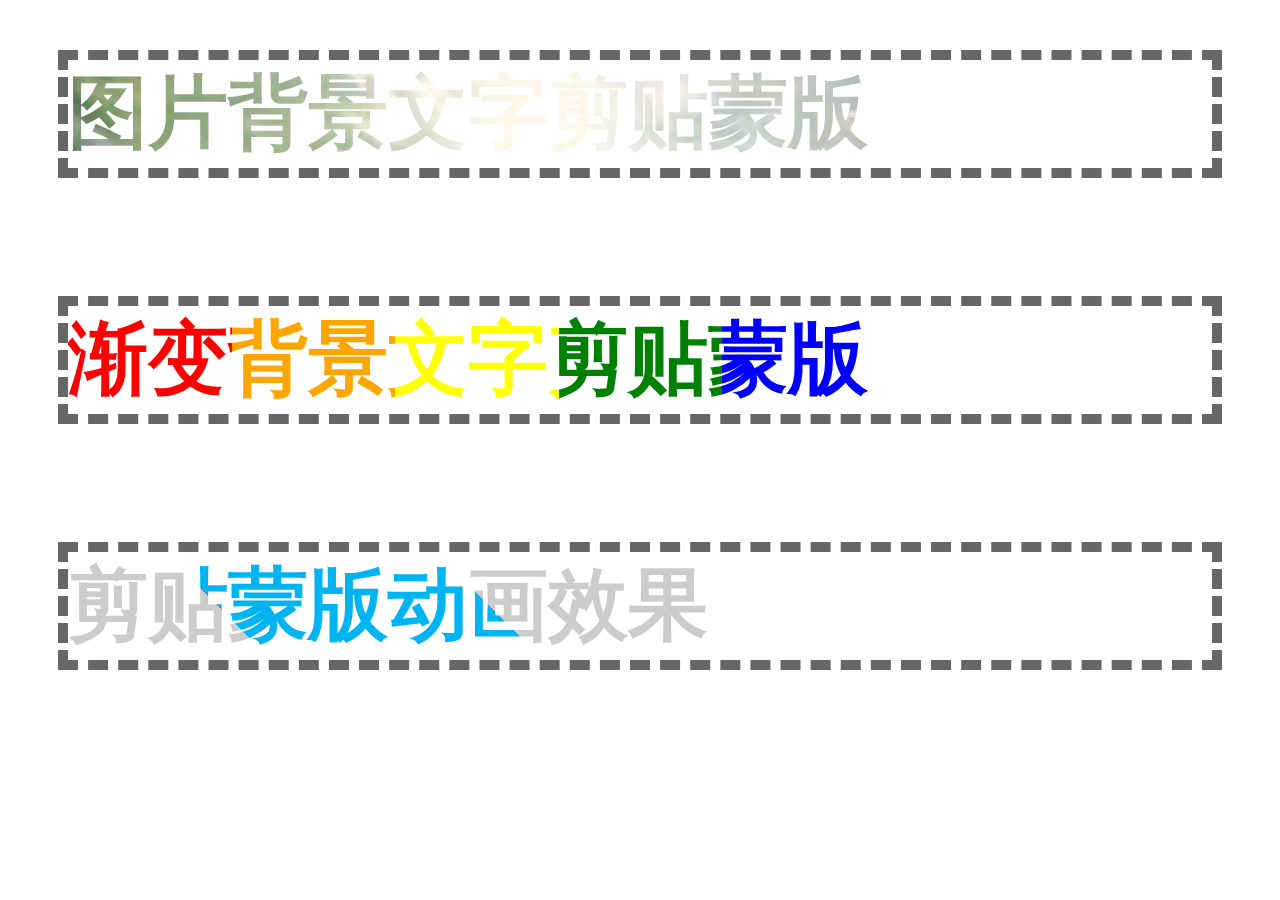
==== cssFont/剪贴蒙版/index.html @ 859d6c69 "字体效果dome" ====
<!DOCTYPE html>
<html lang="en">
<head>
	<meta charset="UTF-8">
	<title>css文字剪贴蒙版</title>
</head>
<style>
	.div{
		font-weight: bold;
    	font-size: 80px;
    	margin: 50px;
    	border: 10px dashed #666;
	}
	/*1*/
	.bg-clip{
		background-image: url(../img/1.jpg);
		background-repeat:no-repeat;
		background-size: cover;
		-webkit-background-clip: text;
		background-clip: text;
		color:transparent;
	}
	/*2*/
	.bg-clip2{
		background:linear-gradient(
			90deg,
	        red 0%,
	        red 14.3%,
	        orange 0,
	        orange 28.6%,
	        yellow 0,
	        yellow 42.9%,
	        green 0,
	        green 57.2%,
	        blue 0,
	        blue 71.5%,
	        indigo 0,
	        indigo 85.8%,
	        violet 0,
	        violet 100%
        );
		background-repeat:no-repeat;
		background-size: cover;
		-webkit-background-clip: text;
		background-clip: text;
    	-webkit-text-fill-color: transparent;
		text-fill-color: transparent;
	}
	/*3*/
	.bg-clip3{
		background-image: linear-gradient(45deg, #ccc 0%, #ccc 30%, #00B4F1 0%, #00B4F1 70%, #ccc 0%, #ccc 100%);
		background-size: 50% 100%;
		-webkit-background-clip: text;
		background-clip: text;
		color:transparent;
		background-position: 0% 50%;
		animation: aitf 8s linear infinite;
	}
	@keyframes aitf {
		0% { background-position: 0% 50%; }
		100% { background-position: 100% 50%; }
	}
</style>
<body>
	<div class="div bg-clip">图片背景文字剪贴蒙版</div>
	<br>
	<div class="div bg-clip2">渐变背景文字剪贴蒙版</div>
	<br>
	<div class="div bg-clip3">剪贴蒙版动画效果</div>
</body>
</html>
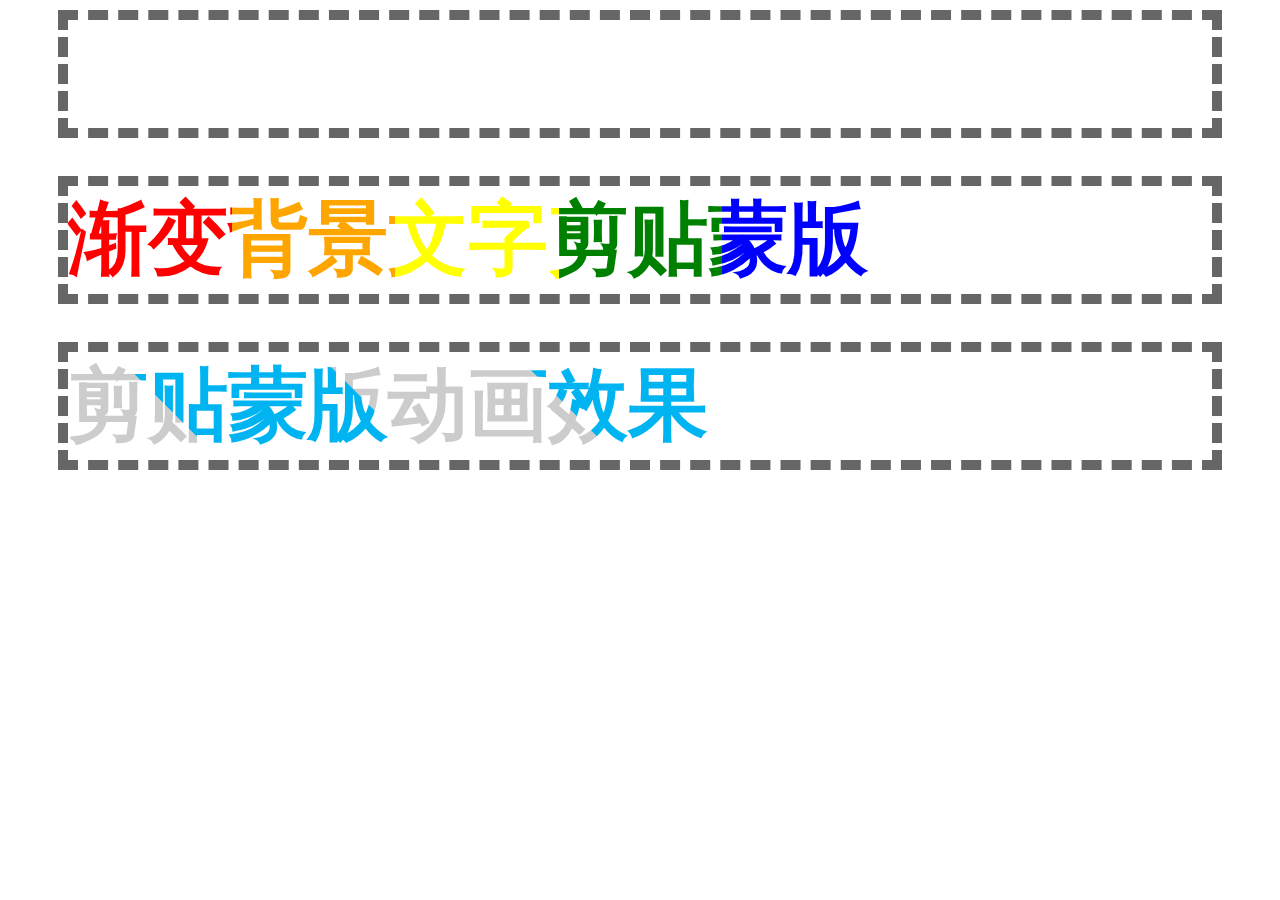
==== commit 0ca2396e: "edit cssFont" ====
--- a/cssFont/剪贴蒙版/index.html
+++ b/cssFont/剪贴蒙版/index.html
@@ -8,13 +8,12 @@
 	.div{
 		font-weight: bold;
     	font-size: 80px;
-    	margin: 50px;
+    	margin: 10px 50px;
     	border: 10px dashed #666;
 	}
 	/*1*/
 	.bg-clip{
-		background-image: url(../img/1.jpg);
-		background-repeat:no-repeat;
+		background-image: url(http://lc-yee5xnhu.cn-n1.lcfile.com/78cb08ed395dec020a3d.jpg);
 		background-size: cover;
 		-webkit-background-clip: text;
 		background-clip: text;
@@ -39,7 +38,6 @@
 	        violet 0,
 	        violet 100%
         );
-		background-repeat:no-repeat;
 		background-size: cover;
 		-webkit-background-clip: text;
 		background-clip: text;
@@ -49,11 +47,11 @@
 	/*3*/
 	.bg-clip3{
 		background-image: linear-gradient(45deg, #ccc 0%, #ccc 30%, #00B4F1 0%, #00B4F1 70%, #ccc 0%, #ccc 100%);
-		background-size: 50% 100%;
+		background-size: 35% 100%;
 		-webkit-background-clip: text;
 		background-clip: text;
 		color:transparent;
-		background-position: 0% 50%;
+		/*background-position: 0% 100%;*/
 		animation: aitf 8s linear infinite;
 	}
 	@keyframes aitf {
